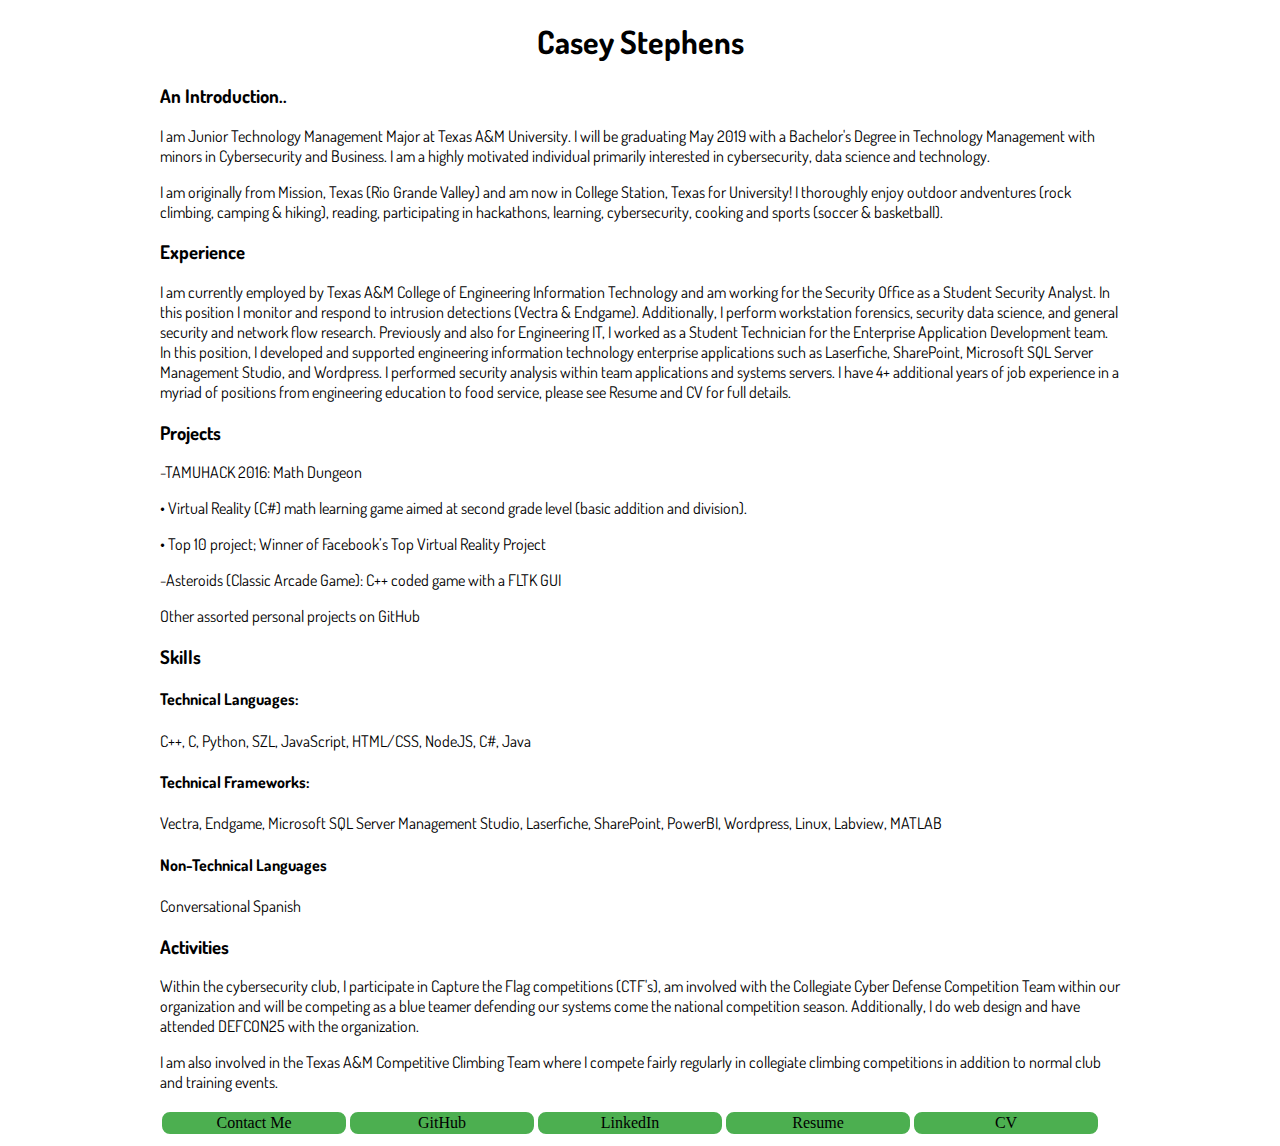
==== index.html @ 31babed0 "Add files via upload" ====
<!DOCTYPE html>
<html>
<head>
	<link rel="stylesheet" href="styles.css">
</head>
<body>

<title>Casey Stephens</title>
<link href="https://fonts.googleapis.com/css?family=Dosis" rel="stylesheet">
<script async src="https://static.addtoany.com/menu/page.js"></script>

<h1>Casey Stephens</h1>

<h3>An Introduction..</h3>
<p>I am Junior Technology Management Major at Texas A&M University. I will be graduating May 2019 with a Bachelor's Degree in Technology Management with minors in Cybersecurity and Business. I am a highly motivated individual primarily interested in cybersecurity, data science and technology.</p>
<p>I am originally from Mission, Texas (Rio Grande Valley) and am now in College Station, Texas for University! I thoroughly enjoy outdoor andventures (rock climbing, camping & hiking), reading, participating in hackathons, learning, cybersecurity, cooking and sports (soccer & basketball).</p>

<h3>Experience</h3>
<p>I am currently employed by Texas A&M College of Engineering Information Technology and am working for the Security Office as a Student Security Analyst. In this position I monitor and respond to intrusion detections (Vectra & Endgame). Additionally, I perform workstation forensics, security data science, and general security and network flow research. Previously and also for Engineering IT, I worked as a Student Technician for the Enterprise Application Development team. In this position, I developed and supported engineering information technology enterprise applications such as Laserfiche, SharePoint, Microsoft SQL Server Management Studio, and Wordpress. I performed security analysis within team applications and systems servers. I have 4+ additional years of job experience in a myriad of positions from engineering education to food service, please see Resume and CV for full details.</p>

<h3>Projects</h3>
<p>-TAMUHACK 2016: Math Dungeon </p>
<p>  • Virtual Reality (C#) math learning game aimed at second grade level (basic addition and division). </p>
<p>  • Top 10 project; Winner of Facebook’s Top Virtual Reality Project</p>
<p>-Asteroids (Classic Arcade Game): C++ coded game with a FLTK GUI </p>
<p>Other assorted personal projects on GitHub</p>

<h3>Skills</h3>
<h4>Technical Languages:</h4> <p>C++, C, Python, SZL, JavaScript, HTML/CSS, NodeJS, C#, Java</p>
<h4>Technical Frameworks:</h4> <p>Vectra, Endgame, Microsoft SQL Server Management Studio, Laserfiche, SharePoint, PowerBI, Wordpress, Linux, Labview, MATLAB</p>
<h4>Non-Technical Languages</h4> <p>Conversational Spanish</p>

<h3>Activities</h3>
<p>
Within the cybersecurity club, I participate in Capture the Flag competitions (CTF's), am involved with the Collegiate Cyber Defense Competition Team within our organization and will be competing as a blue teamer defending our systems come the national competition season. Additionally, I do web design and have attended DEFCON25 with the organization.
</p>
<p>
I am also involved in the Texas A&M Competitive Climbing Team where I compete fairly regularly in collegiate climbing competitions in addition to normal club and training events.
</p>
</body>


<a href="" button class="button button1">Contact Me</button>
<a href="https://github.com/caaseey1" target="_blank" button class="button button1">GitHub</button>
<a href="https://www.linkedin.com/in/casey-stephens-94b82b109/" target="_blank" button class="button button1">LinkedIn</button>
<a href="./Awesome_CV.pdf" button class="button button1" id="centered_buttons">Resume</button>
<a href="" button class="button button1">CV</button>


</html>
---- styles.css ----
body {
	/*center: */
	/*text-align: center; margin-left: 10%; margin-right: 10%
	display: inline-block; text-align: left; margin-left: 200px; margin-right: 200px;
	*/
	/*left center: */
    margin-left: auto;
    margin-right: auto;
    width: 60em
}
h1 {
	text-align: center;
	color: black;
	font-family: 'Dosis', sans-serif;
}
h3 {
	color: black;
	font-family: 'Dosis', sans-serif;
}
h4 {
	color: black;
	font-family: 'Dosis', sans-serif;
}
p {
	color: black;
	font-family: 'Dosis', sans-serif;
}

ul { /*list style*/
    list-style-type: none;
    margin: 0;
    padding: 0;
    overflow: hidden;
    color: black;
	font-family: 'Dosis', sans-serif;
}
li { /*list style*/
	float: left;
}
li a {
    display: block;
    text-align: center;
    padding: 5px;
    text-decoration: none;
}

.button { 
	background-color: #4CAF50;
	border: 2px solid #4CAF50;
	color: black;
	text-align: center;
	text-decoration: none;
	display: inline-block;
	font-size: 16px;
	margin: 4px 2px;
	/*Button Hoverability*/
	transition-duration: 0.4s;
	cursor: pointer;

	margin: 5 auto; width: 180px;
}
.button1 {
	background-color: #4CAF50;
	color: black;
	border-radius: 8px;
}
.button1:hover {
	background-color: #FFFFFF;
	color: black;
}
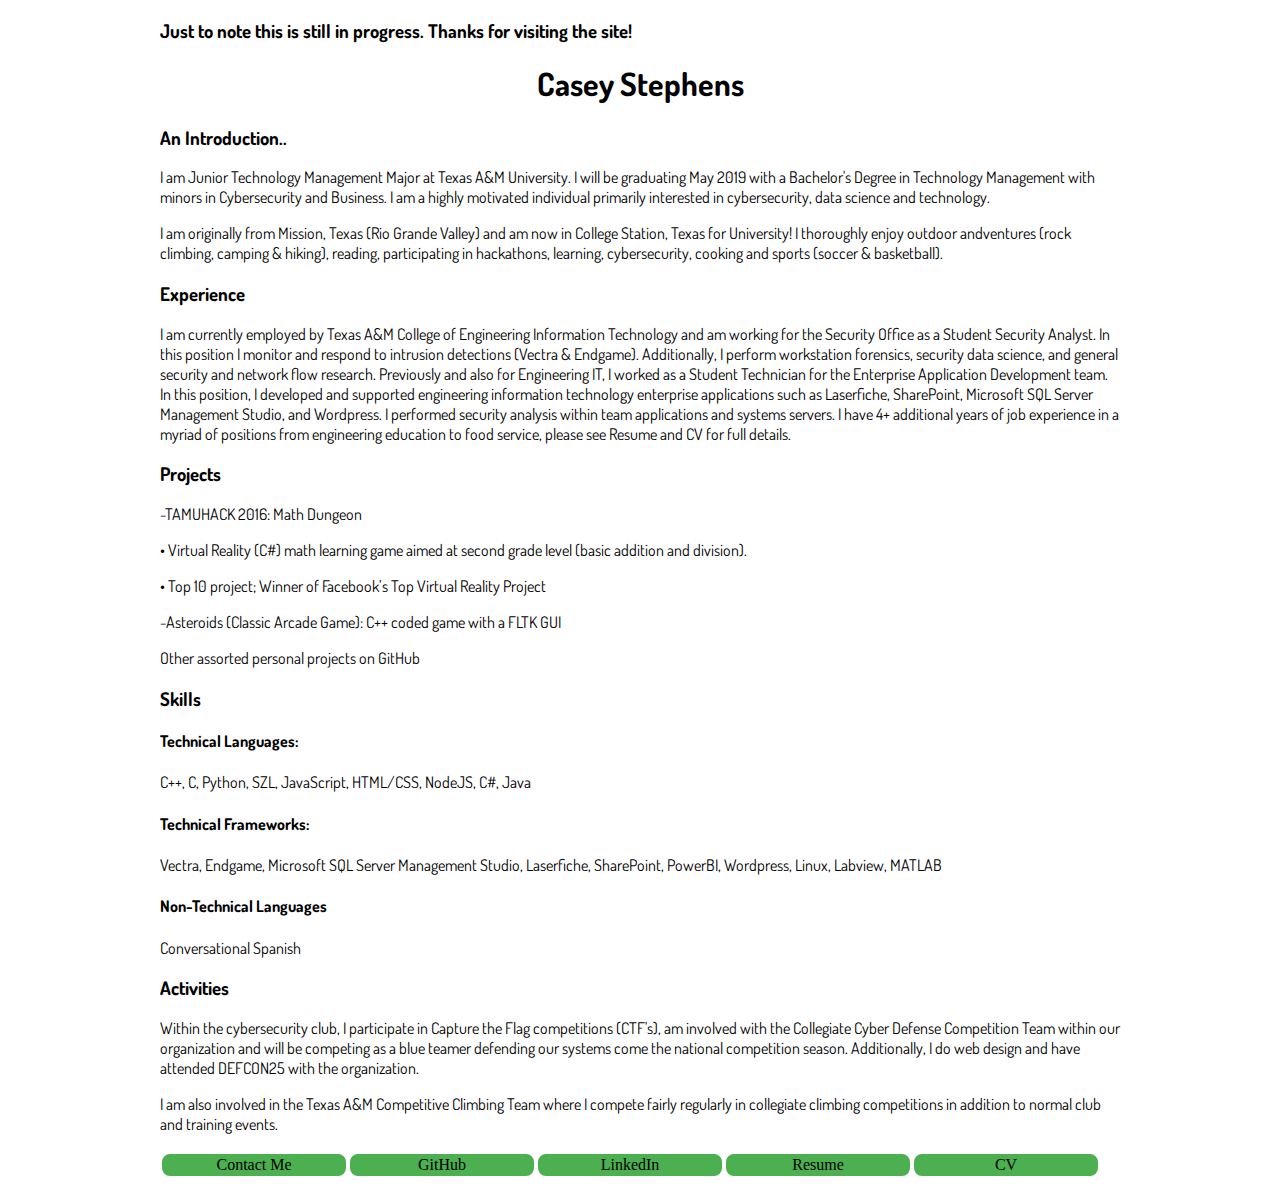
==== commit fba16820: "Add files via upload" ====
--- a/index.html
+++ b/index.html
@@ -8,6 +8,8 @@
 <title>Casey Stephens</title>
 <link href="https://fonts.googleapis.com/css?family=Dosis" rel="stylesheet">
 <script async src="https://static.addtoany.com/menu/page.js"></script>
+
+<h3>Just to note this is still in progress. Thanks for visiting the site!</h3>
 
 <h1>Casey Stephens</h1>
 
@@ -40,11 +42,11 @@
 </body>
 
 
-<a href="" button class="button button1">Contact Me</button>
+<a href="" target="_blank" button class="button button1">Contact Me</button>
 <a href="https://github.com/caaseey1" target="_blank" button class="button button1">GitHub</button>
 <a href="https://www.linkedin.com/in/casey-stephens-94b82b109/" target="_blank" button class="button button1">LinkedIn</button>
-<a href="./Awesome_CV.pdf" button class="button button1" id="centered_buttons">Resume</button>
-<a href="" button class="button button1">CV</button>
+<a href="./Awesome_CV.pdf" target="_blank" button class="button button1" id="centered_buttons">Resume</button>
+<a href="" target="_blank" button class="button button1">CV</button>
 
 
 </html>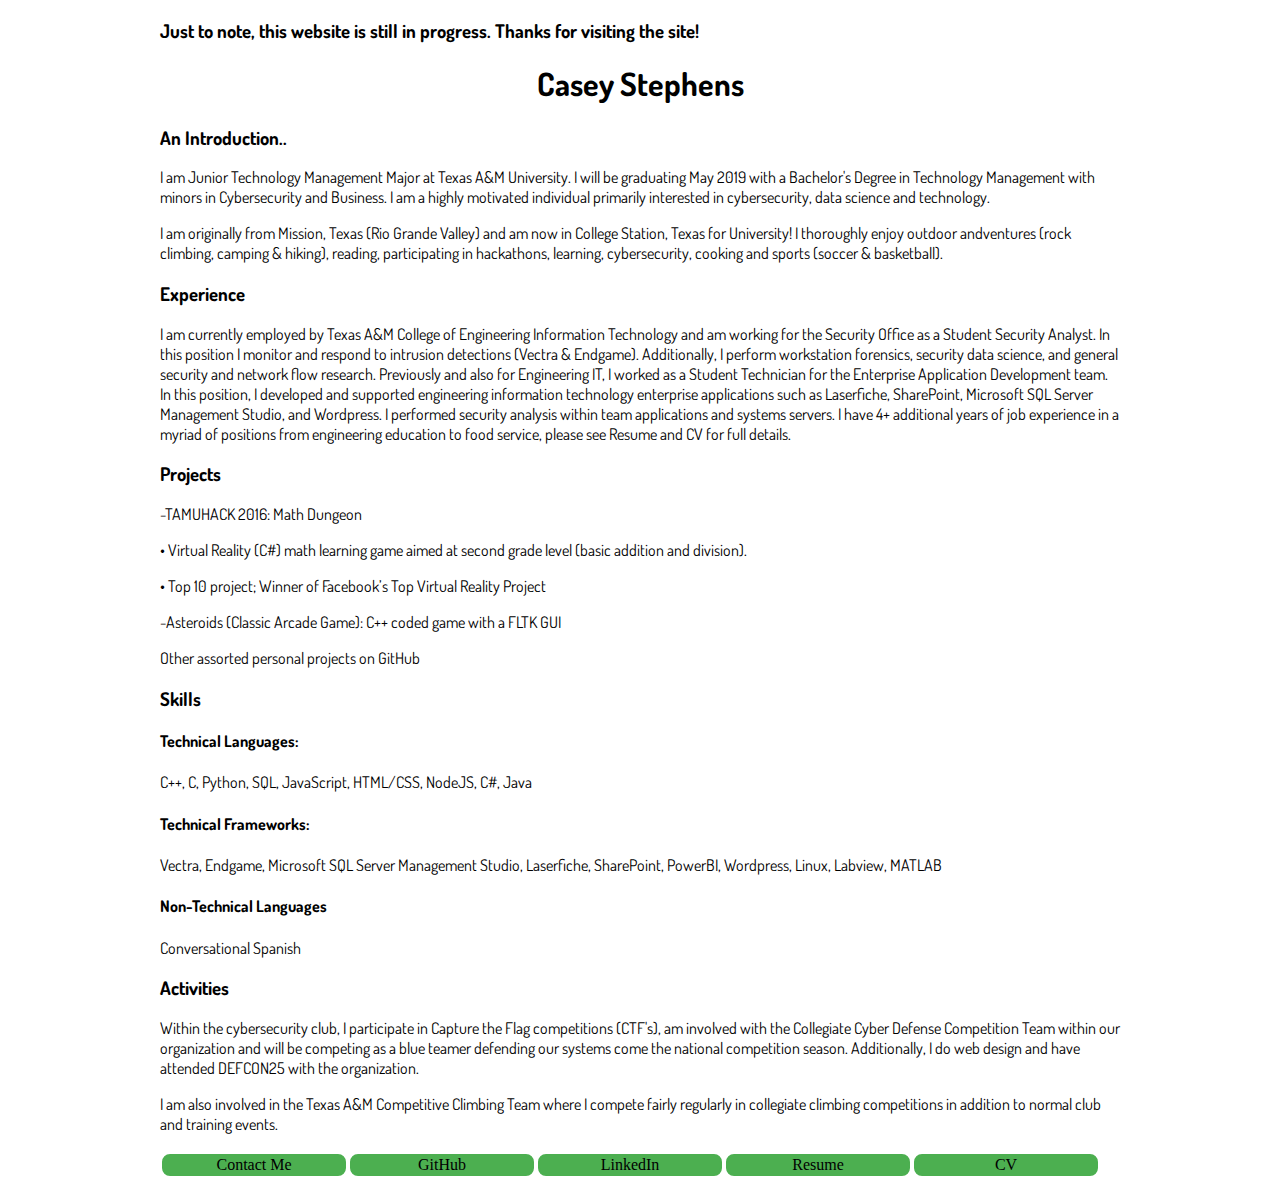
==== commit f5420444: "Add files via upload" ====
--- a/index.html
+++ b/index.html
@@ -9,7 +9,7 @@
 <link href="https://fonts.googleapis.com/css?family=Dosis" rel="stylesheet">
 <script async src="https://static.addtoany.com/menu/page.js"></script>
 
-<h3>Just to note this is still in progress. Thanks for visiting the site!</h3>
+<h3>Just to note, this website is still in progress. Thanks for visiting the site!</h3>
 
 <h1>Casey Stephens</h1>
 
@@ -28,7 +28,7 @@
 <p>Other assorted personal projects on GitHub</p>
 
 <h3>Skills</h3>
-<h4>Technical Languages:</h4> <p>C++, C, Python, SZL, JavaScript, HTML/CSS, NodeJS, C#, Java</p>
+<h4>Technical Languages:</h4> <p>C++, C, Python, SQL, JavaScript, HTML/CSS, NodeJS, C#, Java</p>
 <h4>Technical Frameworks:</h4> <p>Vectra, Endgame, Microsoft SQL Server Management Studio, Laserfiche, SharePoint, PowerBI, Wordpress, Linux, Labview, MATLAB</p>
 <h4>Non-Technical Languages</h4> <p>Conversational Spanish</p>
 
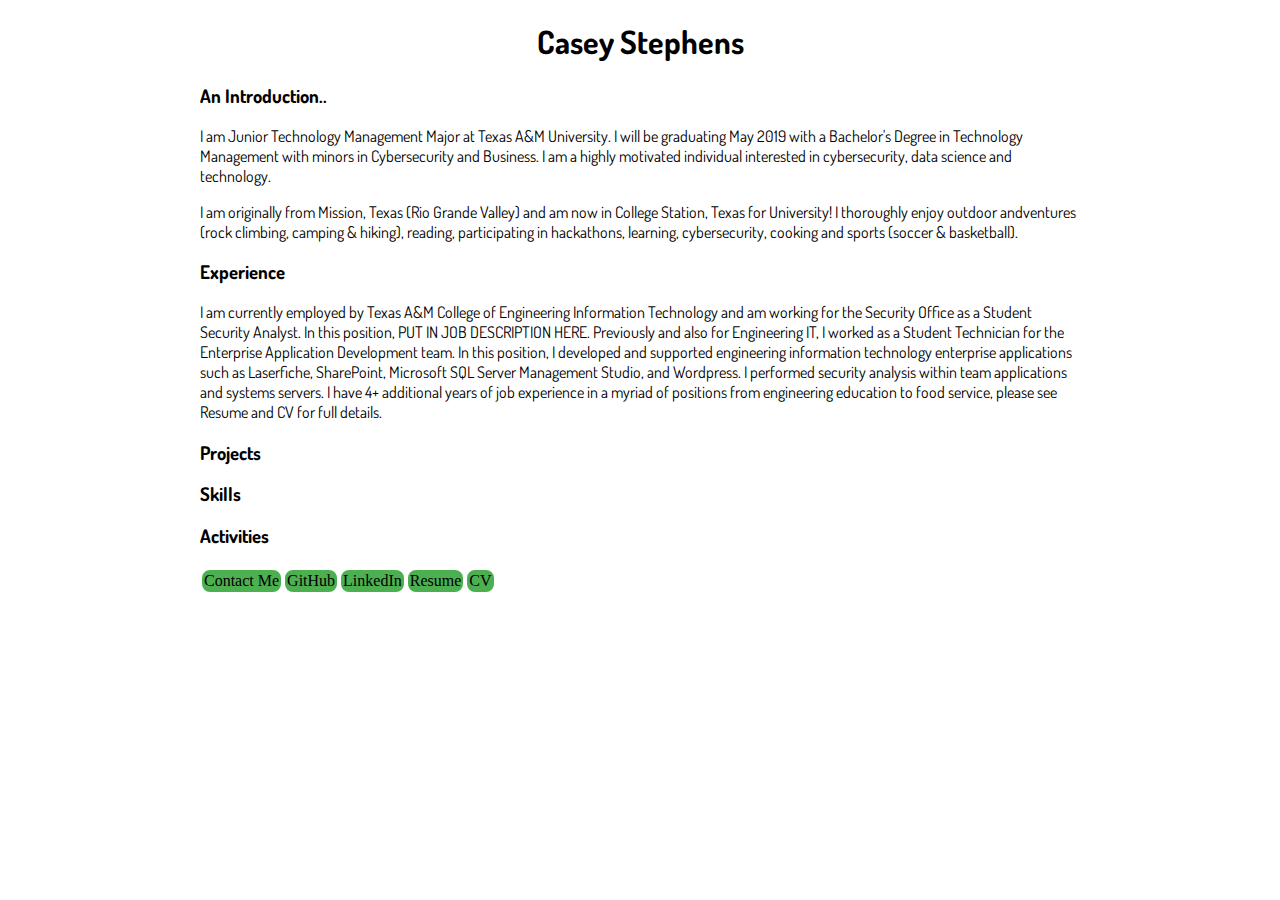
==== commit b325c771: "Add files via upload" ====
--- a/index.html
+++ b/index.html
@@ -7,46 +7,29 @@
 
 <title>Casey Stephens</title>
 <link href="https://fonts.googleapis.com/css?family=Dosis" rel="stylesheet">
-<script async src="https://static.addtoany.com/menu/page.js"></script>
-
-<h3>Just to note, this website is still in progress. Thanks for visiting the site!</h3>
 
 <h1>Casey Stephens</h1>
 
 <h3>An Introduction..</h3>
-<p>I am Junior Technology Management Major at Texas A&M University. I will be graduating May 2019 with a Bachelor's Degree in Technology Management with minors in Cybersecurity and Business. I am a highly motivated individual primarily interested in cybersecurity, data science and technology.</p>
+<p>I am Junior Technology Management Major at Texas A&M University. I will be graduating May 2019 with a Bachelor's Degree in Technology Management with minors in Cybersecurity and Business. I am a highly motivated individual interested in cybersecurity, data science and technology.</p>
 <p>I am originally from Mission, Texas (Rio Grande Valley) and am now in College Station, Texas for University! I thoroughly enjoy outdoor andventures (rock climbing, camping & hiking), reading, participating in hackathons, learning, cybersecurity, cooking and sports (soccer & basketball).</p>
 
 <h3>Experience</h3>
-<p>I am currently employed by Texas A&M College of Engineering Information Technology and am working for the Security Office as a Student Security Analyst. In this position I monitor and respond to intrusion detections (Vectra & Endgame). Additionally, I perform workstation forensics, security data science, and general security and network flow research. Previously and also for Engineering IT, I worked as a Student Technician for the Enterprise Application Development team. In this position, I developed and supported engineering information technology enterprise applications such as Laserfiche, SharePoint, Microsoft SQL Server Management Studio, and Wordpress. I performed security analysis within team applications and systems servers. I have 4+ additional years of job experience in a myriad of positions from engineering education to food service, please see Resume and CV for full details.</p>
+<p>I am currently employed by Texas A&M College of Engineering Information Technology and am working for the Security Office as a Student Security Analyst. In this position, PUT IN JOB DESCRIPTION HERE. Previously and also for Engineering IT, I worked as a Student Technician for the Enterprise Application Development team. In this position, I developed and supported engineering information technology enterprise applications such as Laserfiche, SharePoint, Microsoft SQL Server Management Studio, and Wordpress. I performed security analysis within team applications and systems servers. I have 4+ additional years of job experience in a myriad of positions from engineering education to food service, please see Resume and CV for full details.</p>
 
 <h3>Projects</h3>
-<p>-TAMUHACK 2016: Math Dungeon </p>
-<p>  • Virtual Reality (C#) math learning game aimed at second grade level (basic addition and division). </p>
-<p>  • Top 10 project; Winner of Facebook’s Top Virtual Reality Project</p>
-<p>-Asteroids (Classic Arcade Game): C++ coded game with a FLTK GUI </p>
-<p>Other assorted personal projects on GitHub</p>
 
 <h3>Skills</h3>
-<h4>Technical Languages:</h4> <p>C++, C, Python, SQL, JavaScript, HTML/CSS, NodeJS, C#, Java</p>
-<h4>Technical Frameworks:</h4> <p>Vectra, Endgame, Microsoft SQL Server Management Studio, Laserfiche, SharePoint, PowerBI, Wordpress, Linux, Labview, MATLAB</p>
-<h4>Non-Technical Languages</h4> <p>Conversational Spanish</p>
 
 <h3>Activities</h3>
-<p>
-Within the cybersecurity club, I participate in Capture the Flag competitions (CTF's), am involved with the Collegiate Cyber Defense Competition Team within our organization and will be competing as a blue teamer defending our systems come the national competition season. Additionally, I do web design and have attended DEFCON25 with the organization.
-</p>
-<p>
-I am also involved in the Texas A&M Competitive Climbing Team where I compete fairly regularly in collegiate climbing competitions in addition to normal club and training events.
-</p>
 </body>
 
 
-<a href="" target="_blank" button class="button button1">Contact Me</button>
+<a href="./contact.html" button class="button button1">Contact Me</button>
 <a href="https://github.com/caaseey1" target="_blank" button class="button button1">GitHub</button>
-<a href="https://www.linkedin.com/in/casey-stephens-94b82b109/" target="_blank" button class="button button1">LinkedIn</button>
-<a href="./Awesome_CV.pdf" target="_blank" button class="button button1" id="centered_buttons">Resume</button>
-<a href="" target="_blank" button class="button button1">CV</button>
+<a href="https://www.linkedin.com/in/casey-stephens/" target="_blank" button class="button button1">LinkedIn</button>
+<a href="./Resume.pdf" target="_blank" button class="button button1">Resume</button>
+<a href="./CV.pdf" target="_blank" button class="button button1">CV</button>
 
 
 </html>--- a/styles.css
+++ b/styles.css
@@ -1,12 +1,6 @@
 body {
-	/*center: */
-	/*text-align: center; margin-left: 10%; margin-right: 10%
+	text-align: center; margin-left: 10%; margin-right: 10%
 	display: inline-block; text-align: left; margin-left: 200px; margin-right: 200px;
-	*/
-	/*left center: */
-    margin-left: auto;
-    margin-right: auto;
-    width: 60em
 }
 h1 {
 	text-align: center;
@@ -17,33 +11,10 @@
 	color: black;
 	font-family: 'Dosis', sans-serif;
 }
-h4 {
-	color: black;
-	font-family: 'Dosis', sans-serif;
-}
 p {
 	color: black;
 	font-family: 'Dosis', sans-serif;
 }
-
-ul { /*list style*/
-    list-style-type: none;
-    margin: 0;
-    padding: 0;
-    overflow: hidden;
-    color: black;
-	font-family: 'Dosis', sans-serif;
-}
-li { /*list style*/
-	float: left;
-}
-li a {
-    display: block;
-    text-align: center;
-    padding: 5px;
-    text-decoration: none;
-}
-
 .button { 
 	background-color: #4CAF50;
 	border: 2px solid #4CAF50;
@@ -56,8 +27,6 @@
 	/*Button Hoverability*/
 	transition-duration: 0.4s;
 	cursor: pointer;
-
-	margin: 5 auto; width: 180px;
 }
 .button1 {
 	background-color: #4CAF50;
@@ -69,8 +38,3 @@
 	color: black;
 }
 
-
-
-
-
-
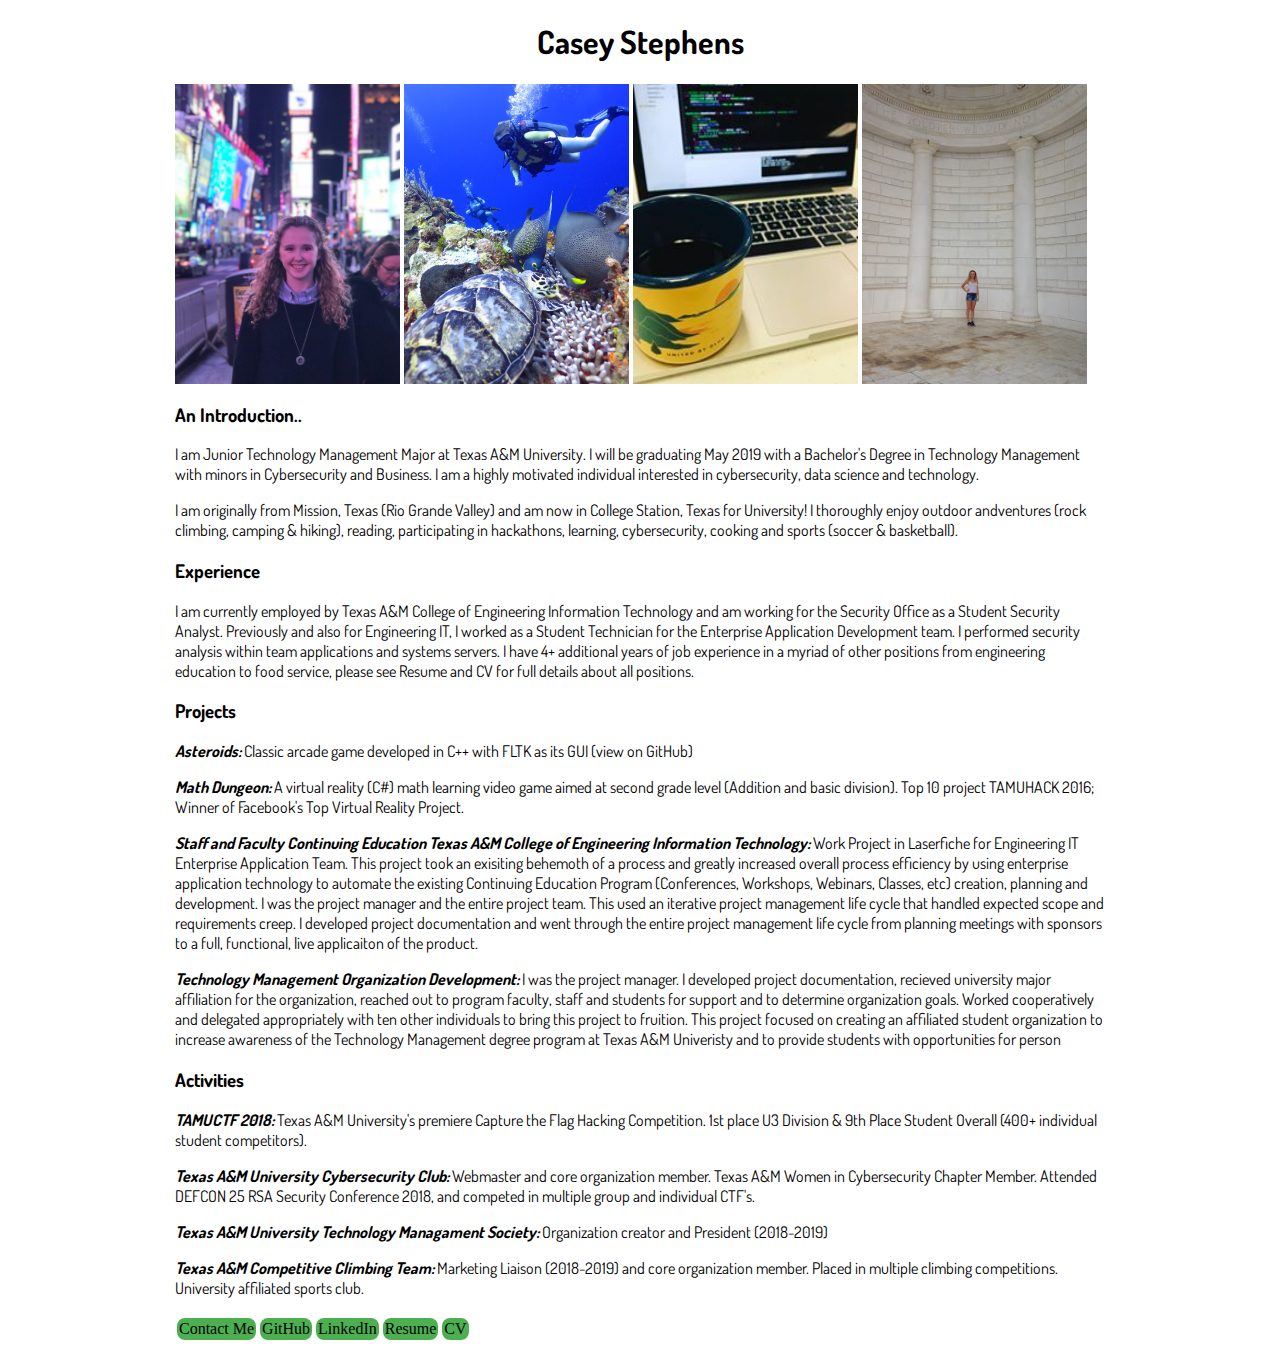
==== commit 51082110: "Add files via upload" ====
--- a/index.html
+++ b/index.html
@@ -3,6 +3,7 @@
 <head>
 	<link rel="stylesheet" href="styles.css">
 </head>
+
 <body>
 
 <title>Casey Stephens</title>
@@ -10,18 +11,45 @@
 
 <h1>Casey Stephens</h1>
 
+<div class="gallery">
+
+<tr><td>
+<img src="NewYork.jpg" alt="Casey Times Square 2018" width="225" height="300" align="middle">
+</td></tr>
+<tr><td>
+<img src="cozumel1.jpg" alt="Casey Cozumel" width="225" height="300" align="middle">
+</tr></td>
+<tr><td>
+<img src="codecoffee1.jpg" alt="Casey asteroids project" width="225" height="300" align="middle">
+</tr></td>
+<tr><td>
+<img src="DC1.jpg" alt="Casey DC" width="225" height="300" align="middle">
+</tr></td>
+</div>
+
+
 <h3>An Introduction..</h3>
 <p>I am Junior Technology Management Major at Texas A&M University. I will be graduating May 2019 with a Bachelor's Degree in Technology Management with minors in Cybersecurity and Business. I am a highly motivated individual interested in cybersecurity, data science and technology.</p>
 <p>I am originally from Mission, Texas (Rio Grande Valley) and am now in College Station, Texas for University! I thoroughly enjoy outdoor andventures (rock climbing, camping & hiking), reading, participating in hackathons, learning, cybersecurity, cooking and sports (soccer & basketball).</p>
 
 <h3>Experience</h3>
-<p>I am currently employed by Texas A&M College of Engineering Information Technology and am working for the Security Office as a Student Security Analyst. In this position, PUT IN JOB DESCRIPTION HERE. Previously and also for Engineering IT, I worked as a Student Technician for the Enterprise Application Development team. In this position, I developed and supported engineering information technology enterprise applications such as Laserfiche, SharePoint, Microsoft SQL Server Management Studio, and Wordpress. I performed security analysis within team applications and systems servers. I have 4+ additional years of job experience in a myriad of positions from engineering education to food service, please see Resume and CV for full details.</p>
+<p>I am currently employed by Texas A&M College of Engineering Information Technology and am working for the Security Office as a Student Security Analyst. Previously and also for Engineering IT, I worked as a Student Technician for the Enterprise Application Development team. I performed security analysis within team applications and systems servers. I have 4+ additional years of job experience in a myriad of other positions from engineering education to food service, please see Resume and CV for full details about all positions.</p>
 
 <h3>Projects</h3>
-
-<h3>Skills</h3>
+<p><i><b>Asteroids:</b></i>  Classic arcade game developed in C++ with FLTK as its GUI (view on GitHub)</p>
+<p><i><b>Math Dungeon:</b></i>  A virtual reality (C#) math learning video game aimed at second grade level (Addition and basic division). Top 10 project TAMUHACK 2016; Winner of Facebook's Top Virtual Reality Project.</p>
+<p><i><b>Staff and Faculty Continuing Education Texas A&M College of Engineering Information Technology:</b></i>  Work Project in Laserfiche for Engineering IT Enterprise Application Team. This project took an exisiting behemoth of a process and greatly increased overall process efficiency by using enterprise application technology to automate the existing Continuing Education Program (Conferences, Workshops, Webinars, Classes, etc) creation, planning and development. I was the project manager and the entire project team. This used an iterative project management life cycle that handled expected scope and requirements creep. I developed project documentation and went through the entire project management life cycle from planning meetings with sponsors to a full, functional, live applicaiton of the product.</p>
+<p><i><b>Technology Management Organization Development:</b></i>  I was the project manager. I developed project documentation, recieved university major affiliation for the organization, reached out to program faculty, staff and students for support and to determine organization goals. Worked cooperatively and delegated appropriately with ten other individuals to bring this project to fruition. This project focused on creating an affiliated student organization to increase awareness of the Technology Management degree program at Texas A&M Univeristy and to provide students with opportunities for person</p>
 
 <h3>Activities</h3>
+<p><i><b>TAMUCTF 2018:</b></i>  Texas A&M University's premiere Capture the Flag Hacking Competition. 1st place U3 Division & 9th Place Student Overall (400+ individual student competitors).</p>
+
+<p><i><b>Texas A&M University Cybersecurity Club:</b></i>  Webmaster and core organization member. Texas A&M Women in Cybersecurity Chapter Member. Attended DEFCON 25 RSA Security Conference 2018, and competed in multiple group and individual CTF's.</p>
+
+<p><i><b>Texas A&M University Technology Managament Society:</b></i>  Organization creator and President (2018-2019)</p>
+
+<p><i><b>Texas A&M Competitive Climbing Team:</b></i>  Marketing Liaison (2018-2019) and core organization member. Placed in multiple climbing competitions. University affiliated sports club.</p>
+
 </body>
 
 
@@ -32,4 +60,14 @@
 <a href="./CV.pdf" target="_blank" button class="button button1">CV</button>
 
 
-</html>+</html>
+
+
+
+
+
+
+
+
+
+
--- a/styles.css
+++ b/styles.css
@@ -1,6 +1,6 @@
 body {
 	text-align: center; margin-left: 10%; margin-right: 10%
-	display: inline-block; text-align: left; margin-left: 200px; margin-right: 200px;
+	display: inline-block; text-align: left; margin-left: 175px; margin-right: 175px;
 }
 h1 {
 	text-align: center;
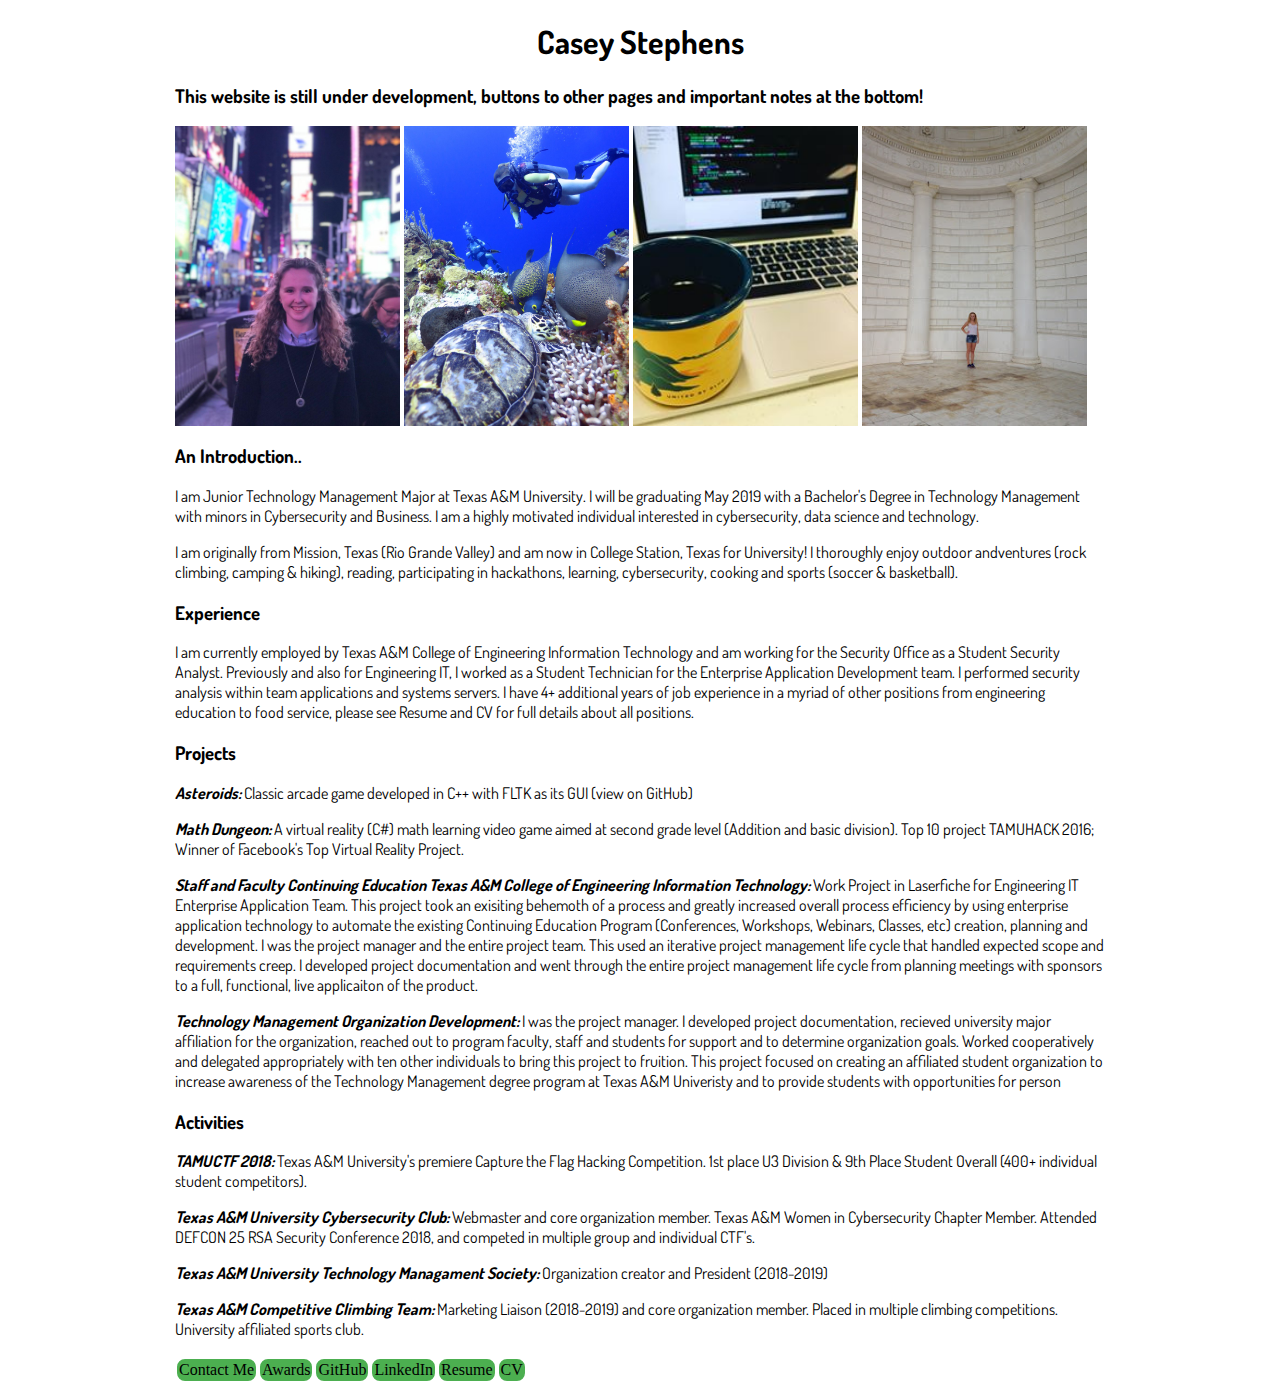
==== commit ab9117a4: "Add files via upload" ====
--- a/index.html
+++ b/index.html
@@ -12,6 +12,8 @@
 <h1>Casey Stephens</h1>
 
 <div class="gallery">
+
+<h3>This website is still under development, buttons to other pages and important notes at the bottom! </h3>
 
 <tr><td>
 <img src="NewYork.jpg" alt="Casey Times Square 2018" width="225" height="300" align="middle">
@@ -54,6 +56,7 @@
 
 
 <a href="./contact.html" button class="button button1">Contact Me</button>
+<a href="./award.html" button class="button button1">Awards</button>
 <a href="https://github.com/caaseey1" target="_blank" button class="button button1">GitHub</button>
 <a href="https://www.linkedin.com/in/casey-stephens/" target="_blank" button class="button button1">LinkedIn</button>
 <a href="./Resume.pdf" target="_blank" button class="button button1">Resume</button>
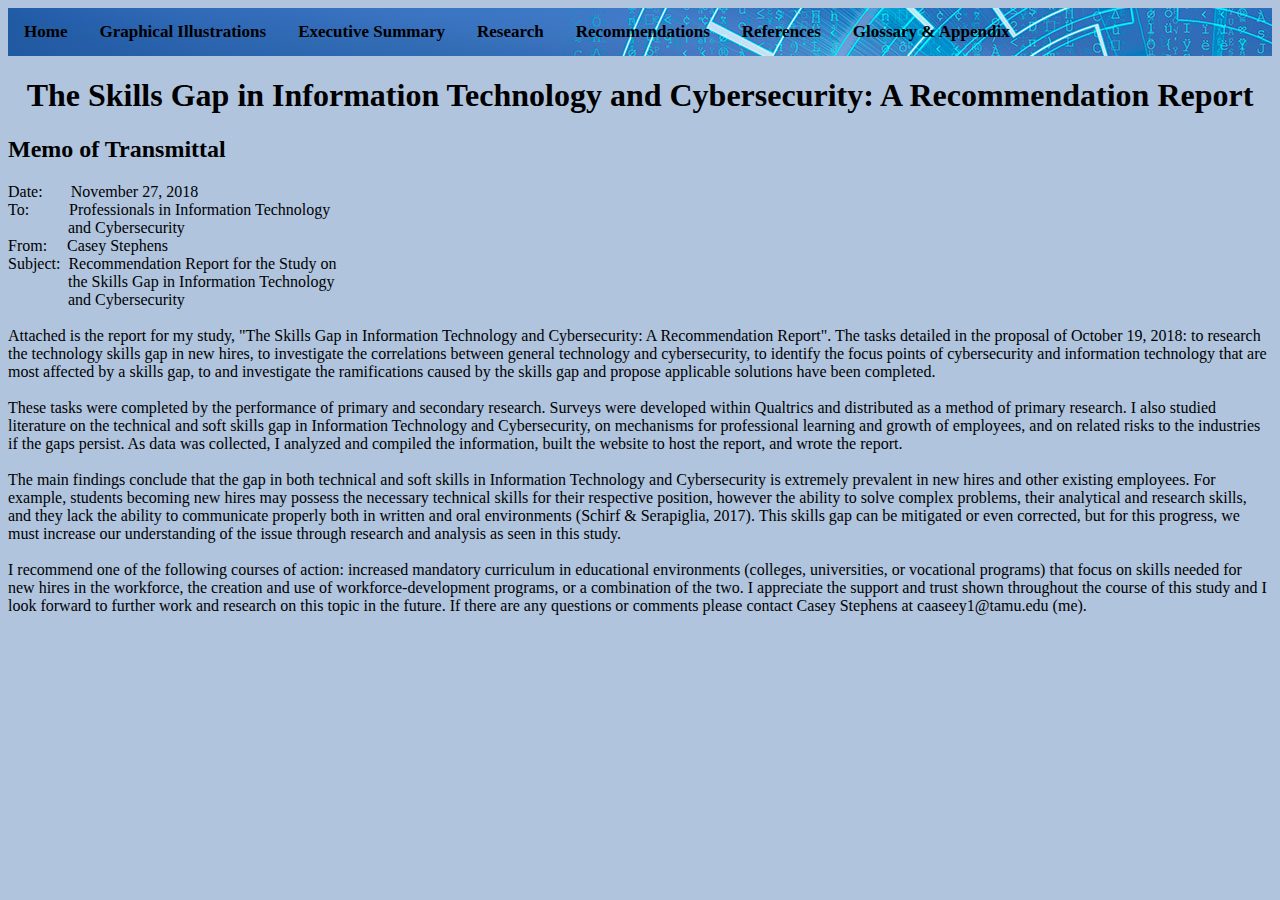
==== commit addff814: "Add files via upload" ====
--- a/index.html
+++ b/index.html
@@ -1,76 +1,39 @@
 <!DOCTYPE html>
 <html>
 <head>
-	<link rel="stylesheet" href="styles.css">
+	<link rel="stylesheet" href="site.css">
 </head>
+<body style="background-color: #B0C4DE;">
 
-<body>
+<div class ="topnav">
+    <a href="index.html">Home</a>
+    <a href="illustrate.html">Graphical Illustrations</a>
+    <a href="summary.html">Executive Summary</a>
+    <a href="body.html">Research</a>
+    <a href="recommendations.html">Recommendations</a>
+    <a href="references.html">References</a>
+    <a href="glossary.html">Glossary & Appendix</a>
+</div>
+<center><h1>The Skills Gap in Information Technology and Cybersecurity: A Recommendation Report</h1></center>
+<h2>Memo of Transmittal</h2>
+<p>
+	Date:		&nbsp;&nbsp;&nbsp;&nbsp;&nbsp;&nbsp;November 27, 2018 </br>
+	To:			&nbsp;&nbsp;&nbsp;&nbsp;&nbsp;&nbsp;&nbsp;&nbsp;&nbsp;Professionals in Information Technology</br>
+			 	&nbsp;&nbsp;&nbsp;&nbsp;&nbsp;&nbsp;&nbsp;&nbsp;&nbsp;&nbsp;&nbsp;&nbsp;&nbsp;&nbsp;&nbsp;and Cybersecurity</br>
+	From:		&nbsp;&nbsp;&nbsp;&nbsp;Casey Stephens</br>
+	Subject:	&nbsp;Recommendation Report for the Study on</br>
+				&nbsp;&nbsp;&nbsp;&nbsp;&nbsp;&nbsp;&nbsp;&nbsp;&nbsp;&nbsp;&nbsp;&nbsp;&nbsp;&nbsp;&nbsp;the Skills Gap in Information Technology</br>
+				&nbsp;&nbsp;&nbsp;&nbsp;&nbsp;&nbsp;&nbsp;&nbsp;&nbsp;&nbsp;&nbsp;&nbsp;&nbsp;&nbsp;&nbsp;and Cybersecurity</br>
+</br>
+	Attached is the report for my study, "The Skills Gap in Information Technology and Cybersecurity: A Recommendation Report".	The tasks detailed in the proposal of October 19, 2018: to research the technology skills gap in new hires, to investigate the correlations between general technology and cybersecurity, to identify the focus points of cybersecurity and information technology that are most affected by a skills gap, to and investigate the ramifications caused by the skills gap and propose applicable solutions have been completed.</br></br>
 
-<title>Casey Stephens</title>
-<link href="https://fonts.googleapis.com/css?family=Dosis" rel="stylesheet">
+	These tasks were completed by the performance of primary and secondary research. Surveys were developed within Qualtrics and distributed as a method of primary research. I also studied literature on the technical and soft skills gap in Information Technology and Cybersecurity, on mechanisms for professional learning and growth of employees, and on related risks to the industries if the gaps persist. As data was collected, I analyzed and compiled the information, built the website to host the report, and wrote the report.</br></br>
 
-<h1>Casey Stephens</h1>
+	The main findings conclude that the gap in both technical and soft skills in Information Technology and Cybersecurity is extremely prevalent in new hires and other existing employees. For example, students becoming new hires may possess the necessary technical skills for their respective position, however the ability to solve complex problems, their analytical and research skills, and they lack the ability to communicate properly both in written and oral environments (Schirf & Serapiglia, 2017). This skills gap can be mitigated or even corrected, but for this progress, we must increase our understanding of the issue through research and analysis as seen in this study.</br></br>
 
-<div class="gallery">
+	I recommend one of the following courses of action: increased mandatory curriculum in educational environments (colleges, universities, or vocational programs) that focus on skills needed for new hires in the workforce, the creation and use of workforce-development programs, or a combination of the two. I appreciate the support and trust shown throughout the course of this study and I look forward to further work and research on this topic in the future. If there are any questions or comments please contact Casey Stephens at caaseey1@tamu.edu (me). </br>
 
-<h3>This website is still under development, buttons to other pages and important notes at the bottom! </h3>
-
-<tr><td>
-<img src="NewYork.jpg" alt="Casey Times Square 2018" width="225" height="300" align="middle">
-</td></tr>
-<tr><td>
-<img src="cozumel1.jpg" alt="Casey Cozumel" width="225" height="300" align="middle">
-</tr></td>
-<tr><td>
-<img src="codecoffee1.jpg" alt="Casey asteroids project" width="225" height="300" align="middle">
-</tr></td>
-<tr><td>
-<img src="DC1.jpg" alt="Casey DC" width="225" height="300" align="middle">
-</tr></td>
-</div>
-
-
-<h3>An Introduction..</h3>
-<p>I am Junior Technology Management Major at Texas A&M University. I will be graduating May 2019 with a Bachelor's Degree in Technology Management with minors in Cybersecurity and Business. I am a highly motivated individual interested in cybersecurity, data science and technology.</p>
-<p>I am originally from Mission, Texas (Rio Grande Valley) and am now in College Station, Texas for University! I thoroughly enjoy outdoor andventures (rock climbing, camping & hiking), reading, participating in hackathons, learning, cybersecurity, cooking and sports (soccer & basketball).</p>
-
-<h3>Experience</h3>
-<p>I am currently employed by Texas A&M College of Engineering Information Technology and am working for the Security Office as a Student Security Analyst. Previously and also for Engineering IT, I worked as a Student Technician for the Enterprise Application Development team. I performed security analysis within team applications and systems servers. I have 4+ additional years of job experience in a myriad of other positions from engineering education to food service, please see Resume and CV for full details about all positions.</p>
-
-<h3>Projects</h3>
-<p><i><b>Asteroids:</b></i>  Classic arcade game developed in C++ with FLTK as its GUI (view on GitHub)</p>
-<p><i><b>Math Dungeon:</b></i>  A virtual reality (C#) math learning video game aimed at second grade level (Addition and basic division). Top 10 project TAMUHACK 2016; Winner of Facebook's Top Virtual Reality Project.</p>
-<p><i><b>Staff and Faculty Continuing Education Texas A&M College of Engineering Information Technology:</b></i>  Work Project in Laserfiche for Engineering IT Enterprise Application Team. This project took an exisiting behemoth of a process and greatly increased overall process efficiency by using enterprise application technology to automate the existing Continuing Education Program (Conferences, Workshops, Webinars, Classes, etc) creation, planning and development. I was the project manager and the entire project team. This used an iterative project management life cycle that handled expected scope and requirements creep. I developed project documentation and went through the entire project management life cycle from planning meetings with sponsors to a full, functional, live applicaiton of the product.</p>
-<p><i><b>Technology Management Organization Development:</b></i>  I was the project manager. I developed project documentation, recieved university major affiliation for the organization, reached out to program faculty, staff and students for support and to determine organization goals. Worked cooperatively and delegated appropriately with ten other individuals to bring this project to fruition. This project focused on creating an affiliated student organization to increase awareness of the Technology Management degree program at Texas A&M Univeristy and to provide students with opportunities for person</p>
-
-<h3>Activities</h3>
-<p><i><b>TAMUCTF 2018:</b></i>  Texas A&M University's premiere Capture the Flag Hacking Competition. 1st place U3 Division & 9th Place Student Overall (400+ individual student competitors).</p>
-
-<p><i><b>Texas A&M University Cybersecurity Club:</b></i>  Webmaster and core organization member. Texas A&M Women in Cybersecurity Chapter Member. Attended DEFCON 25 RSA Security Conference 2018, and competed in multiple group and individual CTF's.</p>
-
-<p><i><b>Texas A&M University Technology Managament Society:</b></i>  Organization creator and President (2018-2019)</p>
-
-<p><i><b>Texas A&M Competitive Climbing Team:</b></i>  Marketing Liaison (2018-2019) and core organization member. Placed in multiple climbing competitions. University affiliated sports club.</p>
+</p>
 
 </body>
-
-
-<a href="./contact.html" button class="button button1">Contact Me</button>
-<a href="./award.html" button class="button button1">Awards</button>
-<a href="https://github.com/caaseey1" target="_blank" button class="button button1">GitHub</button>
-<a href="https://www.linkedin.com/in/casey-stephens/" target="_blank" button class="button button1">LinkedIn</button>
-<a href="./Resume.pdf" target="_blank" button class="button button1">Resume</button>
-<a href="./CV.pdf" target="_blank" button class="button button1">CV</button>
-
-
-</html>
-
-
-
-
-
-
-
-
-
-
+</html>--- a/site.css
+++ b/site.css
@@ -0,0 +1,29 @@
+/* Add a black background color to the top navigation */
+.topnav {
+    background-image: url("cyberbanner.jpg");
+    overflow: hidden;
+}
+
+/* Style the links inside the navigation bar */
+.topnav a {
+    float: left;
+    color: black;
+    text-align: center;
+    padding: 14px 16px;
+    text-decoration: none;
+    font-size: 17px;
+    font-weight: bold;
+}
+
+/* Change the color of links on hover */
+.topnav a:hover {
+    background-color: #ddd;
+    color: black;
+}
+
+/* Add a color to the active/current link */
+.topnav a.active {
+    background-color: #4CAF50;
+    color: white;
+}
+
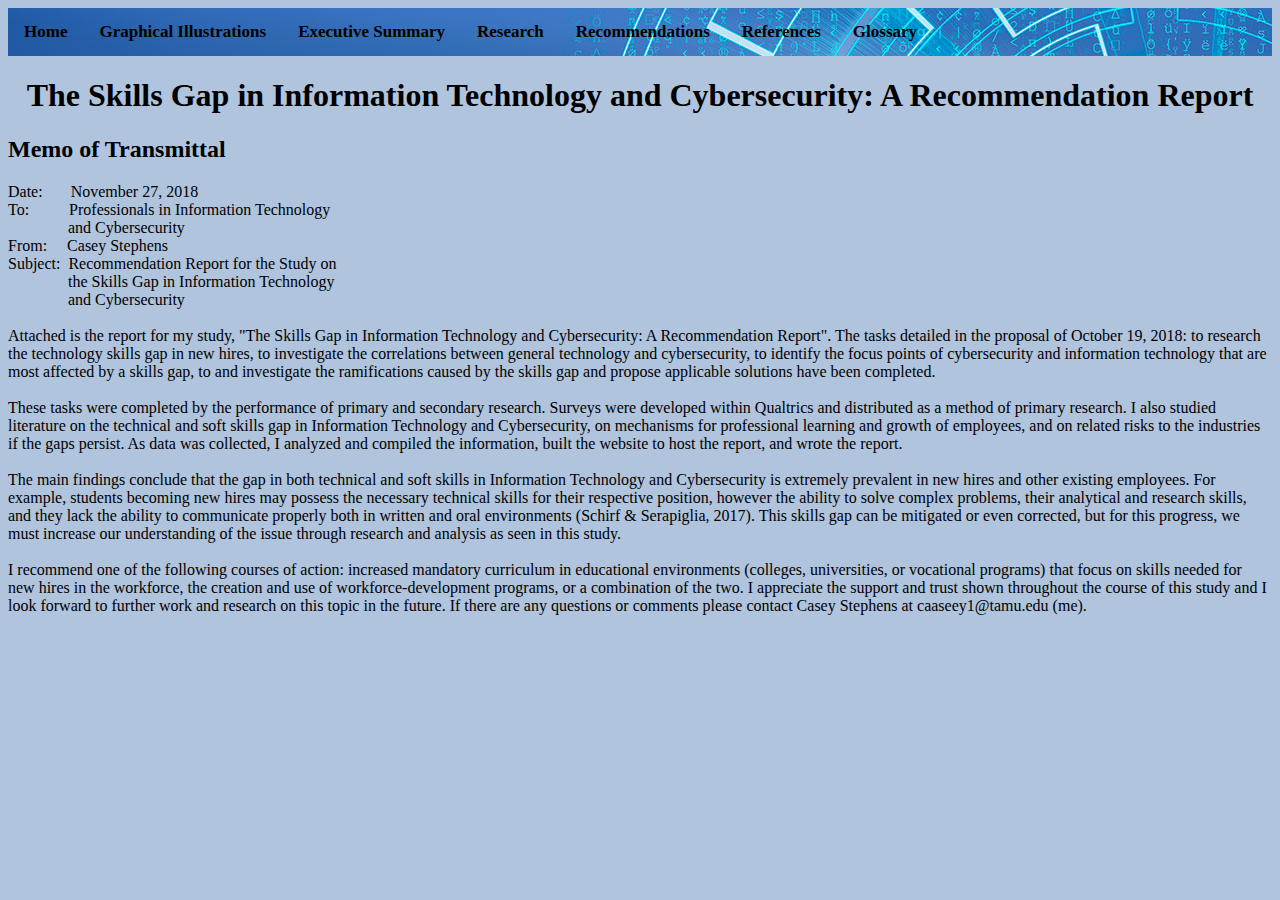
==== commit 9b640be3: "Add files via upload" ====
--- a/index.html
+++ b/index.html
@@ -12,7 +12,7 @@
     <a href="body.html">Research</a>
     <a href="recommendations.html">Recommendations</a>
     <a href="references.html">References</a>
-    <a href="glossary.html">Glossary & Appendix</a>
+    <a href="glossary.html">Glossary</a>
 </div>
 <center><h1>The Skills Gap in Information Technology and Cybersecurity: A Recommendation Report</h1></center>
 <h2>Memo of Transmittal</h2>
